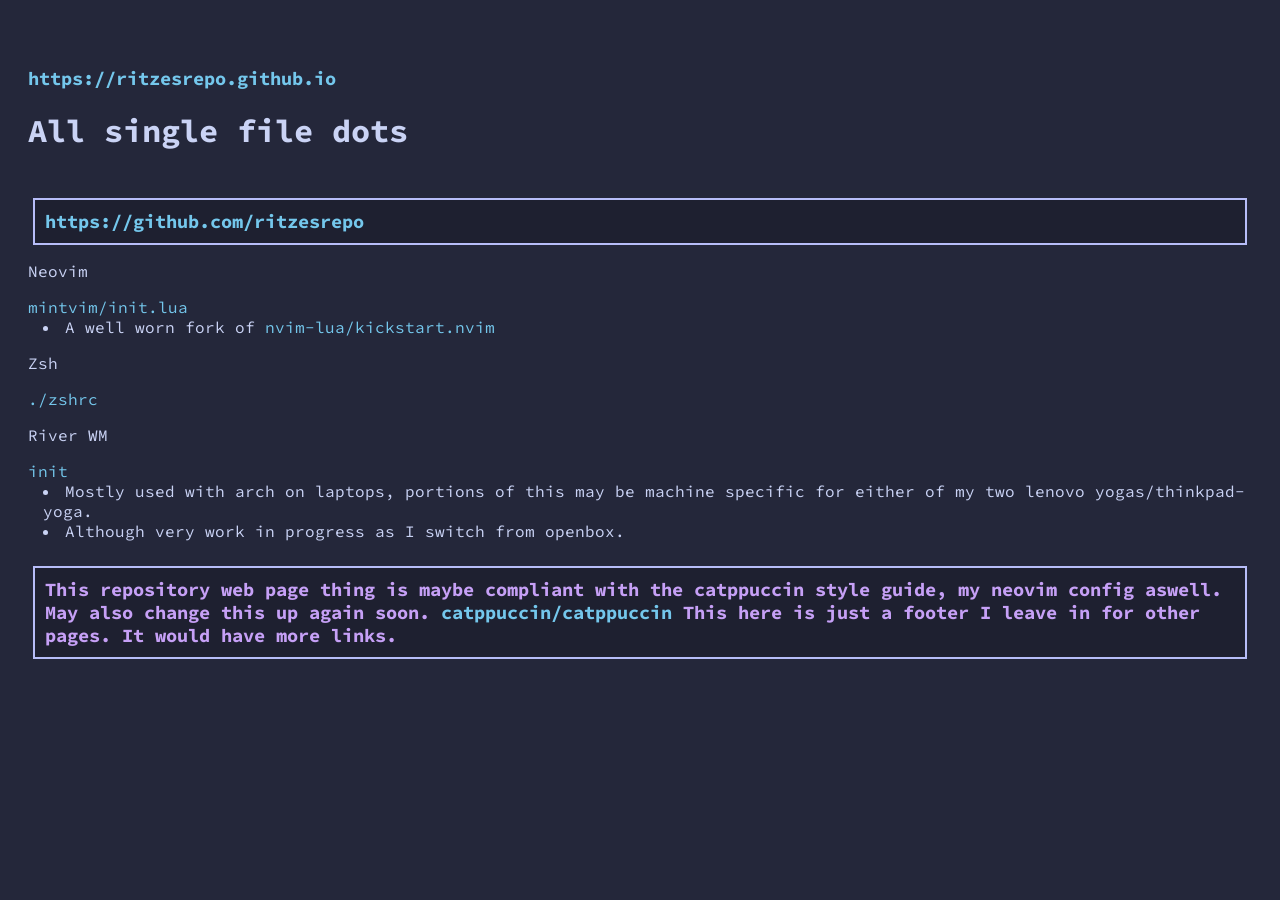
==== index.html @ 78f9e6ac "Update index.html how about no headers and change the header bar" ====
<!DOCTYPE html>
<html>

  <head>
    <meta charset="UTF-8">
    <meta name="viewport" content="width=device-width,initial-scale=1.0">
    <link href="stylesheet.css" type="text/css" rel="stylesheet">
    <link href="favicon.ico" type="image/ico" rel=icon>
    <link href="https://fonts.googleapis.com/css2?family=Source+Code+Pro&display=swap" rel="stylesheet"> 

    <title>Ritzes'Repo</title>
    <meta name="author" content="Ritz">
    <meta name="description" content="A repo for Ritz">
    <meta name="keywords" content="ritzes, ritz, repo">
  </head>
  
  <body>
    
    <!-- <pre> -->
    <!--    _____  _ _                _   _____                   -->
    <!--   |  __ \(_) |              ( ) |  __ \                  -->
    <!--   | |__) |_| |_ _______  ___|/  | |__) |___ _ __   ___   -->
    <!--   |  _  /| | __|_  / _ \/ __|   |  _  /  _ \ '_ \ / _ \  -->
    <!--   | | \ \| | |_ / /  __/\__ \   | | \ \  __/ |_) | (_) | -->
    <!--   |_|  \_\_|\__/___\___||___/   |_|  \_\___| .__/ \___/  -->
    <!--                                            | |           -->
    <!--                                            |_|           -->
    <!-- </pre> -->

    <br>
    <h3><a href="https://ritzesrepo.github.io">https://ritzesrepo.github.io</a></h3>
    <h1>All single file dots</h1>    
    <br>
    <h3 class="header-bar"><a href="https://github.com/ritzesrepo">https://github.com/ritzesrepo</a></h3>

    <p>Neovim</p>
    <a href="https://raw.githubusercontent.com/mintvim/init.lua">mintvim/init.lua</a>
    <li>A well worn fork of <a href="https://github.com/nvim-lua/kickstart.nvim">nvim-lua/kickstart.nvim</a></li>
    
    <p>Zsh</p>
    <a href="https://raw.githubusercontent.com/ritzesrepo/dots/.zshrc">./zshrc</a>
    
    <p>River WM</p>
    <a href="https://raw.githubusercontent.com/ritzesrepo/dots/river/init">init</a>
    <li>Mostly used with arch on laptops, portions of this may be machine specific for either of my two lenovo yogas/thinkpad-yoga.</li>
    <li>Although very work in progress as I switch from openbox.</li>
    
    <br>
    <h3 class="header-bar">
      This repository web page thing is maybe compliant with the catppuccin style guide, my neovim config aswell.
      May also change this up again soon.
      <a href="https://github.com/catppuccin/catppuccin">catppuccin/catppuccin</a>
      This here is just a footer I leave in for other pages. It would have more links.
    </h3>

  </body>
</html>
---- stylesheet.css ----
html {
  -webkit-font-smoothing: antialiased;
  -moz-osx-font-smoothing: grayscale;
}

body{
  font-family: "Source Code Pro", monospace;
  color: #cad3f5;
  background-color: #24273a;
  padding: 20px;
}

.header-bar{
  color: #c6a0f6;
  background-color: #1e2030;
  border: 2px solid #b7bdf8;
  margin: 5px;
  padding: 10px;
}

li {
  margin-left: 15px;
}

a {
  color: #74c7ec;
  text-decoration: none;
  transition-duration: 0.5s;
}
a:hover {
  color: #74c7ec;
  text-decoration: underline;
}
a:visted {
  color: #94e2d5;
  text-decoration: underline;
}
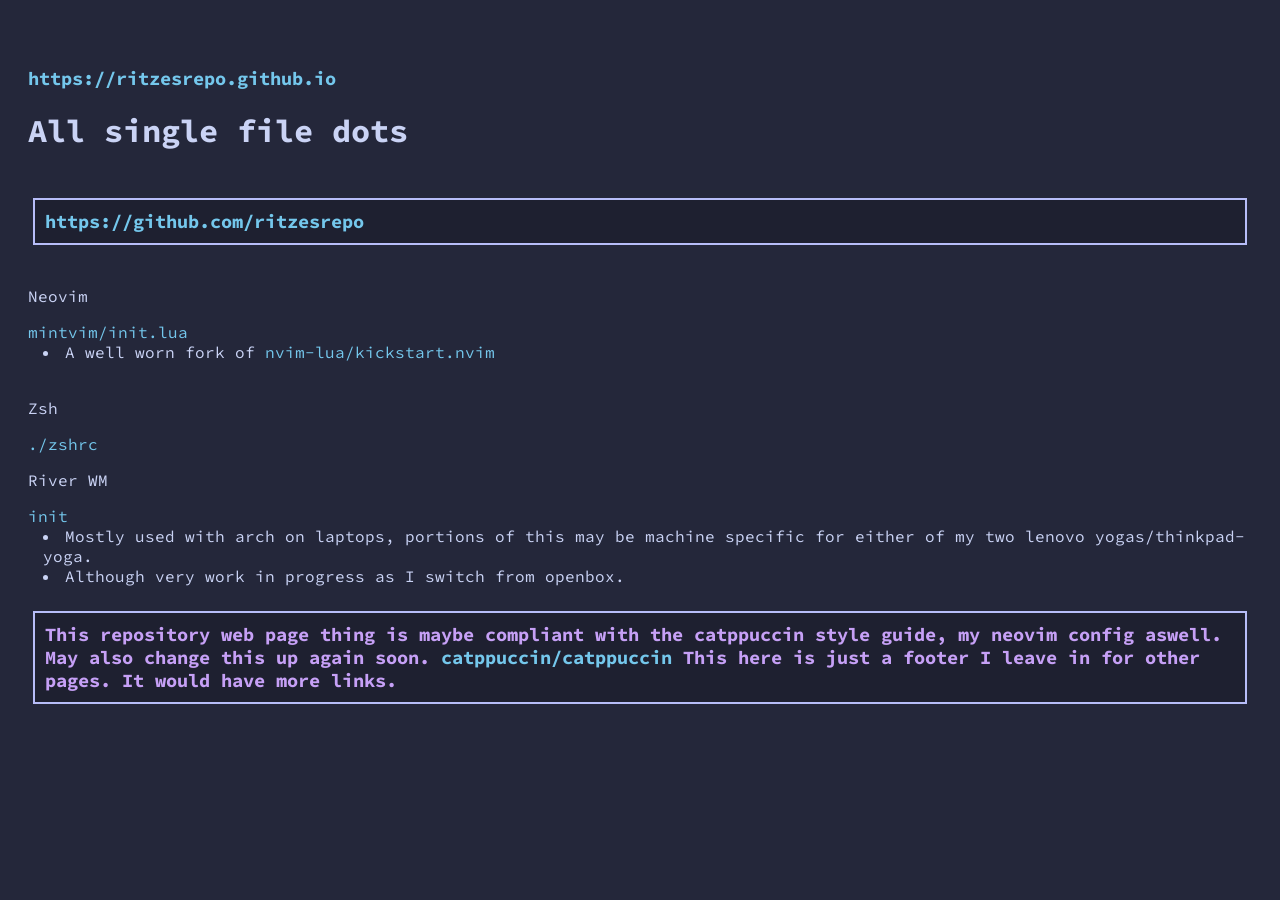
==== commit b5d440d8: "Update index.html minor rewrite" ====
--- a/index.html
+++ b/index.html
@@ -30,16 +30,20 @@
     <br>
     <h3><a href="https://ritzesrepo.github.io">https://ritzesrepo.github.io</a></h3>
     <h1>All single file dots</h1>    
+    
     <br>
     <h3 class="header-bar"><a href="https://github.com/ritzesrepo">https://github.com/ritzesrepo</a></h3>
-
+    
+    <br>
     <p>Neovim</p>
     <a href="https://raw.githubusercontent.com/mintvim/init.lua">mintvim/init.lua</a>
     <li>A well worn fork of <a href="https://github.com/nvim-lua/kickstart.nvim">nvim-lua/kickstart.nvim</a></li>
     
+    <br>
     <p>Zsh</p>
     <a href="https://raw.githubusercontent.com/ritzesrepo/dots/.zshrc">./zshrc</a>
-    
+
+    <br>
     <p>River WM</p>
     <a href="https://raw.githubusercontent.com/ritzesrepo/dots/river/init">init</a>
     <li>Mostly used with arch on laptops, portions of this may be machine specific for either of my two lenovo yogas/thinkpad-yoga.</li>
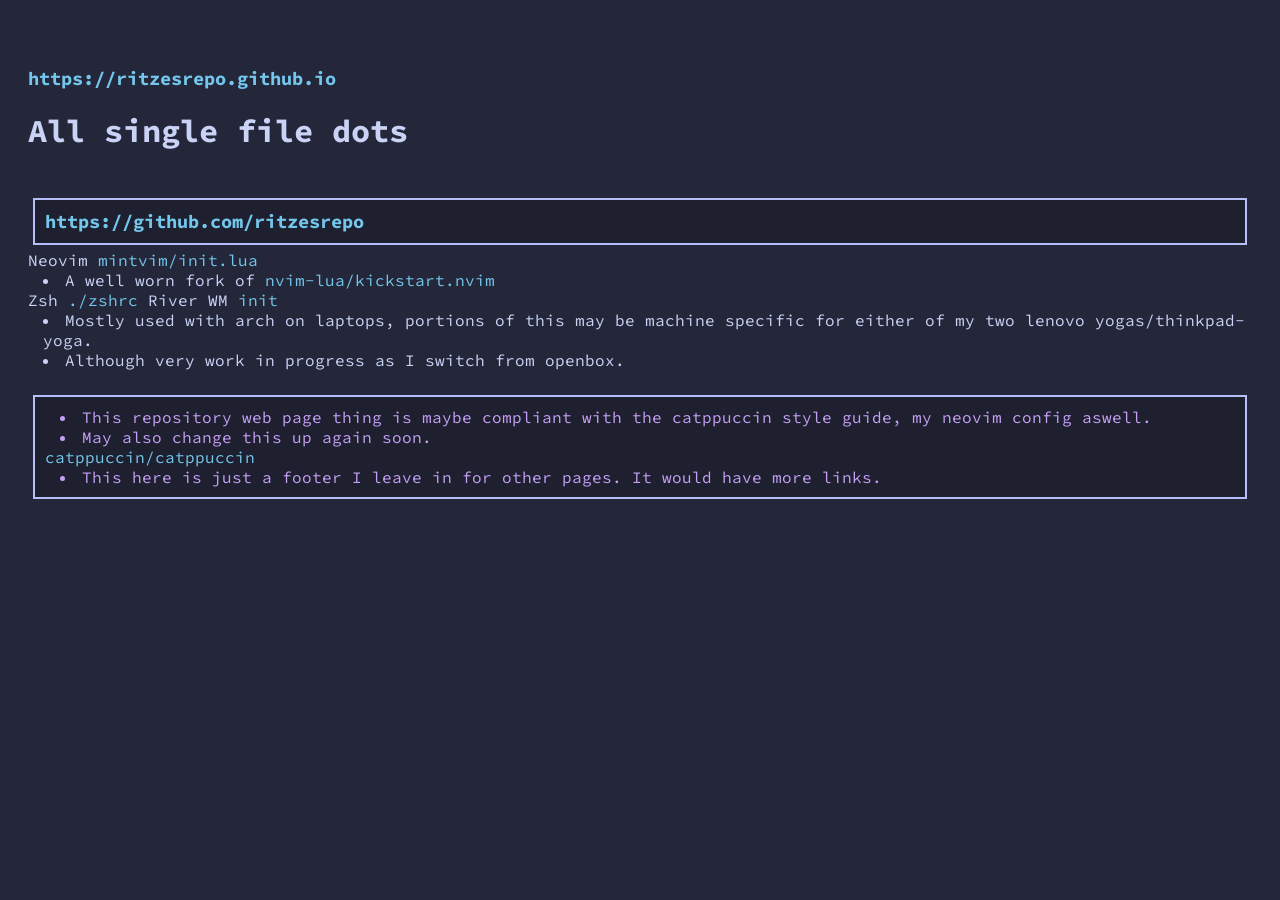
==== commit c3224e84: "Update index.html fixing the footer" ====
--- a/index.html
+++ b/index.html
@@ -13,9 +13,9 @@
     <meta name="description" content="A repo for Ritz">
     <meta name="keywords" content="ritzes, ritz, repo">
   </head>
-  
+
   <body>
-    
+
     <!-- <pre> -->
     <!--    _____  _ _                _   _____                   -->
     <!--   |  __ \(_) |              ( ) |  __ \                  -->
@@ -30,32 +30,28 @@
     <br>
     <h3><a href="https://ritzesrepo.github.io">https://ritzesrepo.github.io</a></h3>
     <h1>All single file dots</h1>    
-    
     <br>
     <h3 class="header-bar"><a href="https://github.com/ritzesrepo">https://github.com/ritzesrepo</a></h3>
-    
-    <br>
-    <p>Neovim</p>
+
+    Neovim
     <a href="https://raw.githubusercontent.com/mintvim/init.lua">mintvim/init.lua</a>
     <li>A well worn fork of <a href="https://github.com/nvim-lua/kickstart.nvim">nvim-lua/kickstart.nvim</a></li>
-    
-    <br>
-    <p>Zsh</p>
+
+    Zsh
     <a href="https://raw.githubusercontent.com/ritzesrepo/dots/.zshrc">./zshrc</a>
 
-    <br>
-    <p>River WM</p>
+    River WM
     <a href="https://raw.githubusercontent.com/ritzesrepo/dots/river/init">init</a>
     <li>Mostly used with arch on laptops, portions of this may be machine specific for either of my two lenovo yogas/thinkpad-yoga.</li>
     <li>Although very work in progress as I switch from openbox.</li>
-    
+
     <br>
-    <h3 class="header-bar">
-      This repository web page thing is maybe compliant with the catppuccin style guide, my neovim config aswell.
-      May also change this up again soon.
+    <div class="header-bar">
+      <li>This repository web page thing is maybe compliant with the catppuccin style guide, my neovim config aswell.</li>
+      <li>May also change this up again soon.</li>
       <a href="https://github.com/catppuccin/catppuccin">catppuccin/catppuccin</a>
-      This here is just a footer I leave in for other pages. It would have more links.
-    </h3>
+      <li>This here is just a footer I leave in for other pages. It would have more links.</li>
+    </div>
 
   </body>
 </html>
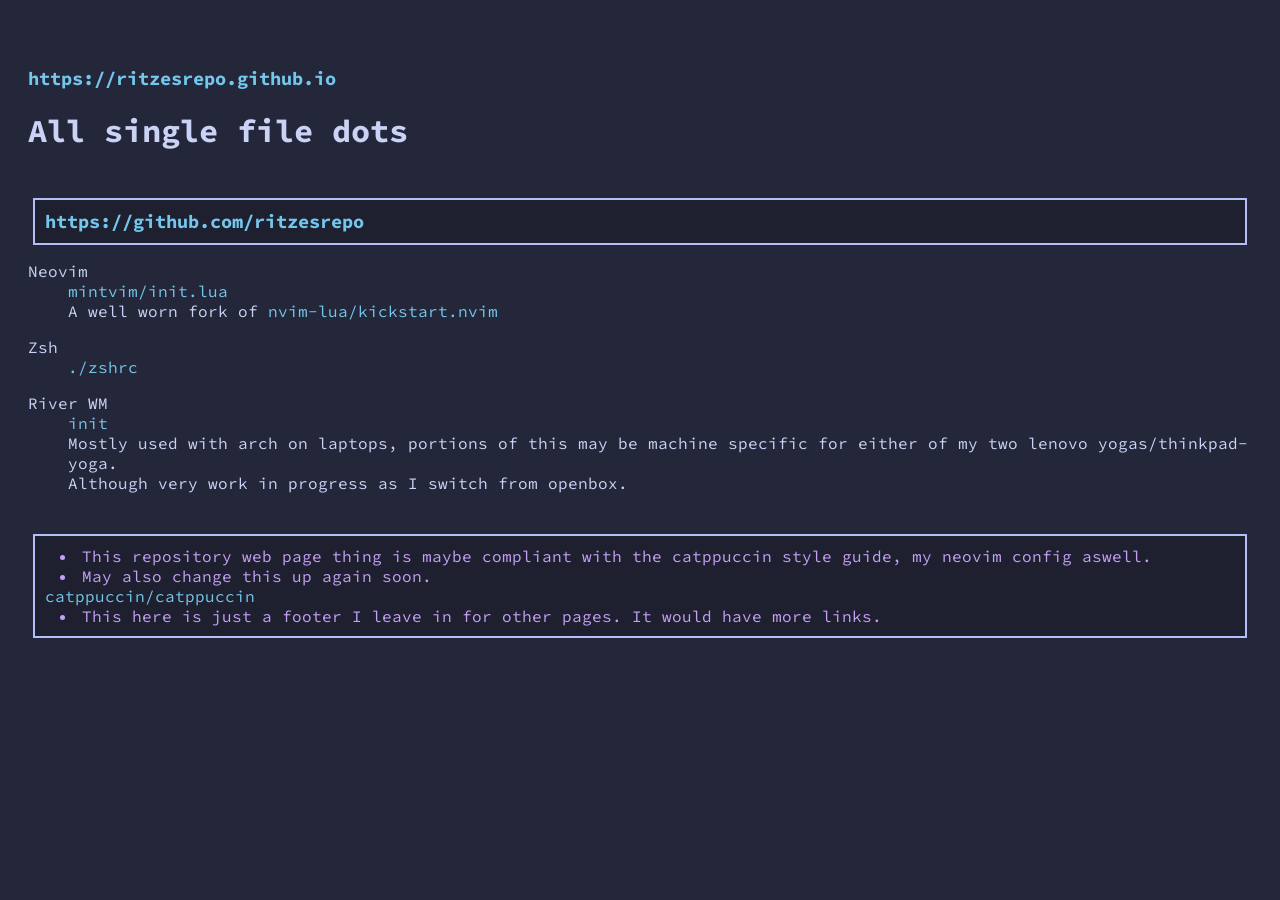
==== commit 68da0a9c: "Update index.html" ====
--- a/index.html
+++ b/index.html
@@ -33,18 +33,22 @@
     <br>
     <h3 class="header-bar"><a href="https://github.com/ritzesrepo">https://github.com/ritzesrepo</a></h3>
 
-    Neovim
-    <a href="https://raw.githubusercontent.com/mintvim/init.lua">mintvim/init.lua</a>
-    <li>A well worn fork of <a href="https://github.com/nvim-lua/kickstart.nvim">nvim-lua/kickstart.nvim</a></li>
+    <dl>
+      <dt>Neovim</dt>
+      <dd><a href="https://raw.githubusercontent.com/mintvim/init.lua">mintvim/init.lua</a></dd>
+      <dd>A well worn fork of <a href="https://github.com/nvim-lua/kickstart.nvim">nvim-lua/kickstart.nvim</a></dd>
+    </dl>
 
-    Zsh
-    <a href="https://raw.githubusercontent.com/ritzesrepo/dots/.zshrc">./zshrc</a>
-
-    River WM
-    <a href="https://raw.githubusercontent.com/ritzesrepo/dots/river/init">init</a>
-    <li>Mostly used with arch on laptops, portions of this may be machine specific for either of my two lenovo yogas/thinkpad-yoga.</li>
-    <li>Although very work in progress as I switch from openbox.</li>
-
+    <dl>
+      <dt>Zsh</dt>
+      <dd><a href="https://raw.githubusercontent.com/ritzesrepo/dots/.zshrc">./zshrc</a></dd>
+    </dl>
+    <dl>
+      <dt>River WM</dt>
+      <dd><a href="https://raw.githubusercontent.com/ritzesrepo/dots/river/init">init</a></dd>
+      <dd>Mostly used with arch on laptops, portions of this may be machine specific for either of my two lenovo yogas/thinkpad-yoga.</dd>
+      <dd>Although very work in progress as I switch from openbox.</dd>
+    </dl>
     <br>
     <div class="header-bar">
       <li>This repository web page thing is maybe compliant with the catppuccin style guide, my neovim config aswell.</li>
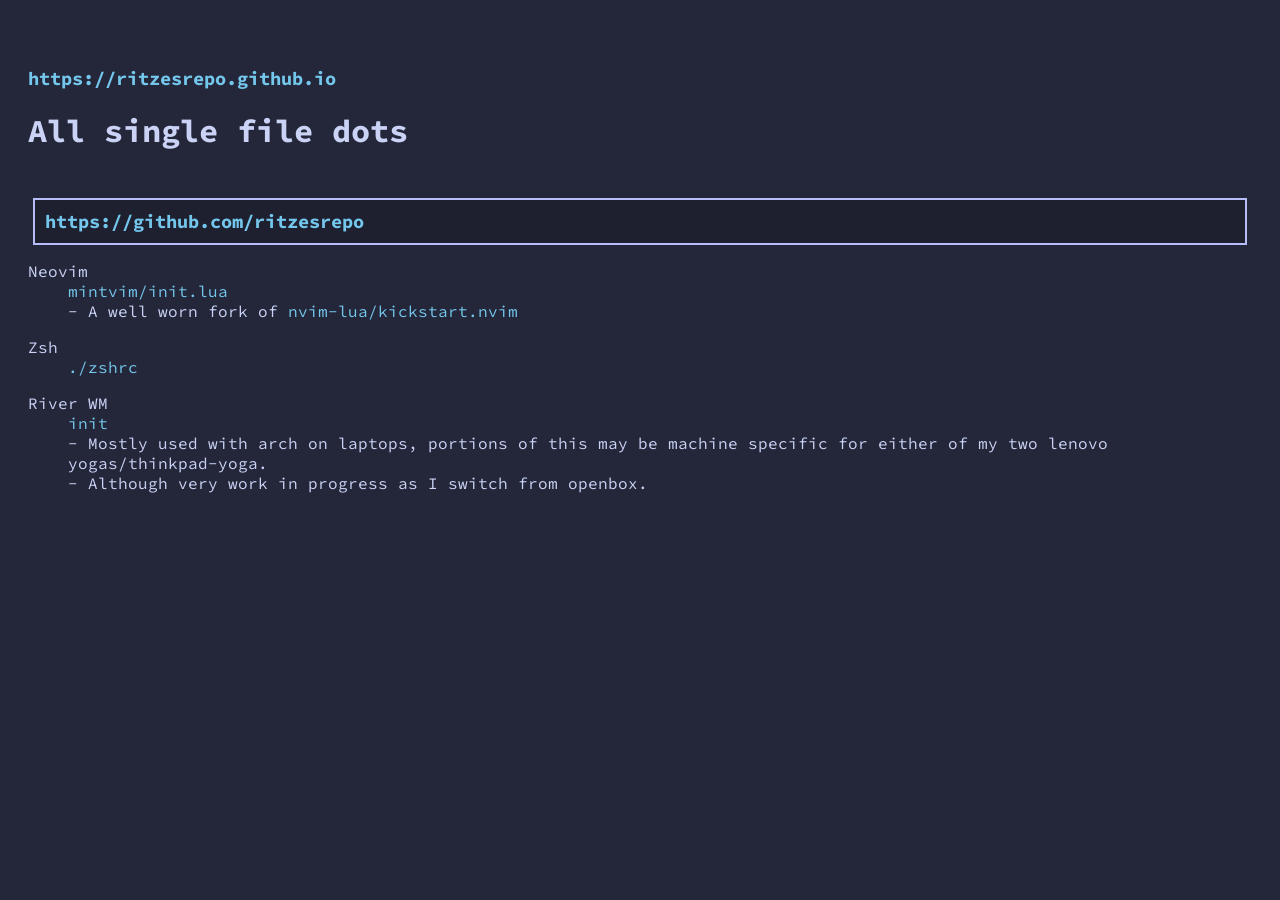
==== commit 9a326dca: "Update index.html Remove footer, Adjust list item delimiter" ====
--- a/index.html
+++ b/index.html
@@ -36,7 +36,7 @@
     <dl>
       <dt>Neovim</dt>
       <dd><a href="https://raw.githubusercontent.com/mintvim/init.lua">mintvim/init.lua</a></dd>
-      <dd>A well worn fork of <a href="https://github.com/nvim-lua/kickstart.nvim">nvim-lua/kickstart.nvim</a></dd>
+      <dd>- A well worn fork of <a href="https://github.com/nvim-lua/kickstart.nvim">nvim-lua/kickstart.nvim</a></dd>
     </dl>
 
     <dl>
@@ -46,16 +46,9 @@
     <dl>
       <dt>River WM</dt>
       <dd><a href="https://raw.githubusercontent.com/ritzesrepo/dots/river/init">init</a></dd>
-      <dd>Mostly used with arch on laptops, portions of this may be machine specific for either of my two lenovo yogas/thinkpad-yoga.</dd>
-      <dd>Although very work in progress as I switch from openbox.</dd>
+      <dd>- Mostly used with arch on laptops, portions of this may be machine specific for either of my two lenovo yogas/thinkpad-yoga.</dd>
+      <dd>- Although very work in progress as I switch from openbox.</dd>
     </dl>
-    <br>
-    <div class="header-bar">
-      <li>This repository web page thing is maybe compliant with the catppuccin style guide, my neovim config aswell.</li>
-      <li>May also change this up again soon.</li>
-      <a href="https://github.com/catppuccin/catppuccin">catppuccin/catppuccin</a>
-      <li>This here is just a footer I leave in for other pages. It would have more links.</li>
-    </div>
 
   </body>
 </html>
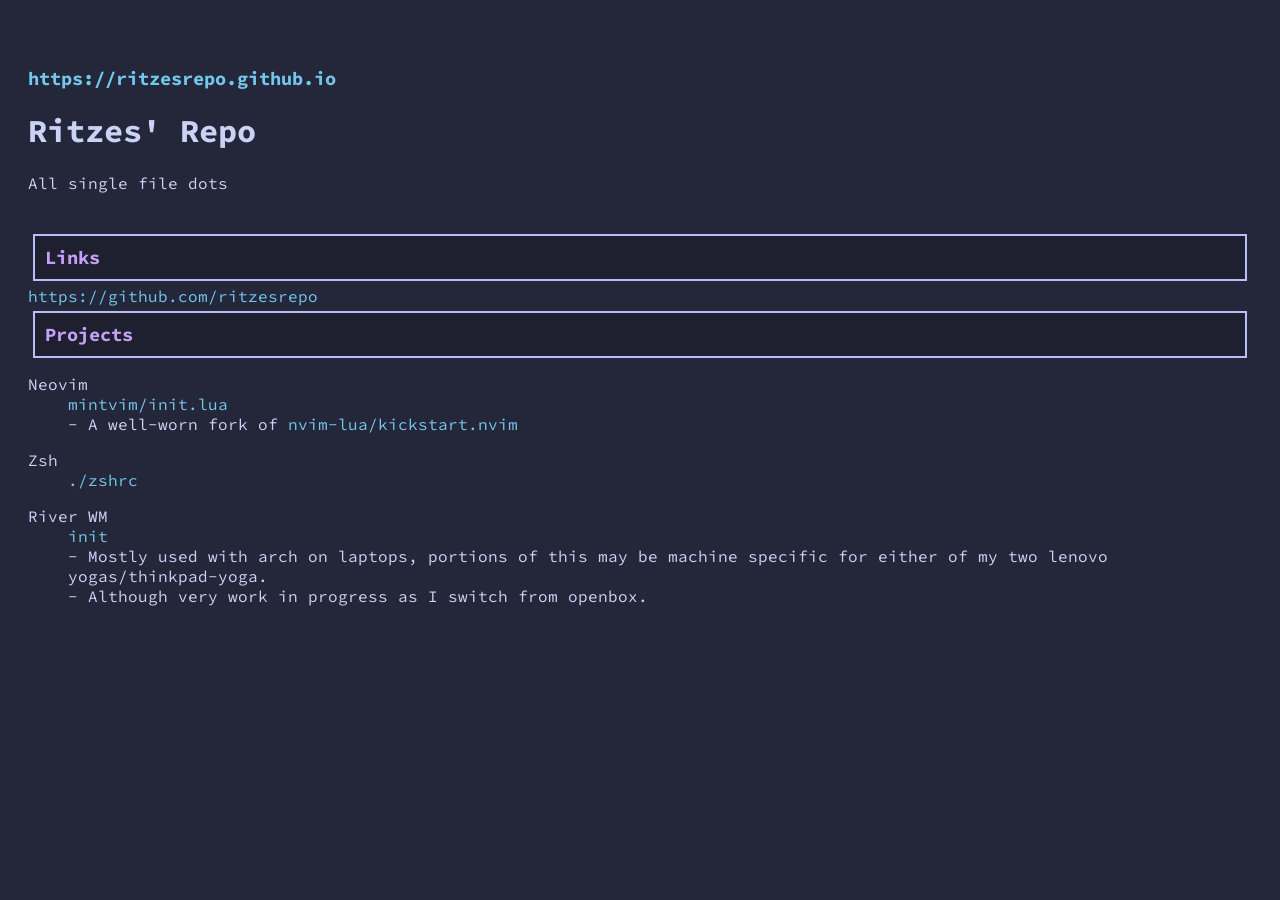
==== commit b678138a: "Update index.html changes headers and wording around" ====
--- a/index.html
+++ b/index.html
@@ -29,14 +29,20 @@
 
     <br>
     <h3><a href="https://ritzesrepo.github.io">https://ritzesrepo.github.io</a></h3>
-    <h1>All single file dots</h1>    
+    <h1>Ritzes' Repo</h1>
+    <p>All single file dots</p>    
     <br>
-    <h3 class="header-bar"><a href="https://github.com/ritzesrepo">https://github.com/ritzesrepo</a></h3>
+
+    <h3 class="header-bar">Links</h3>
+
+    <a href="https://github.com/ritzesrepo">https://github.com/ritzesrepo</a>
+
+    <h3 class="header-bar">Projects</h3>
 
     <dl>
       <dt>Neovim</dt>
       <dd><a href="https://raw.githubusercontent.com/mintvim/init.lua">mintvim/init.lua</a></dd>
-      <dd>- A well worn fork of <a href="https://github.com/nvim-lua/kickstart.nvim">nvim-lua/kickstart.nvim</a></dd>
+      <dd>- A well-worn fork of <a href="https://github.com/nvim-lua/kickstart.nvim">nvim-lua/kickstart.nvim</a></dd>
     </dl>
 
     <dl>
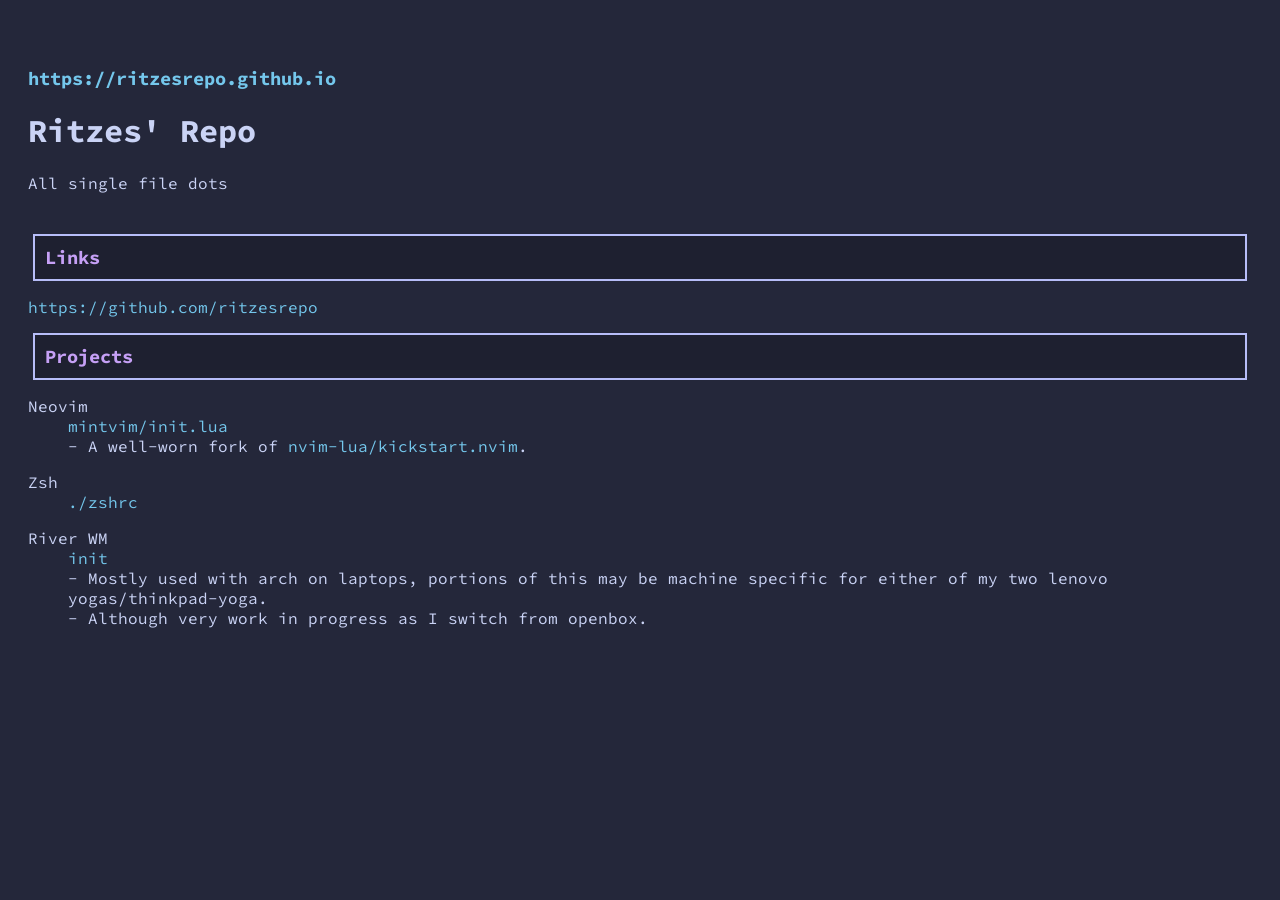
==== commit 44192264: "Update index.html fix a typo and make links into list for consistency" ====
--- a/index.html
+++ b/index.html
@@ -35,14 +35,16 @@
 
     <h3 class="header-bar">Links</h3>
 
-    <a href="https://github.com/ritzesrepo">https://github.com/ritzesrepo</a>
+    <dl>
+      <dt><a href="https://github.com/ritzesrepo">https://github.com/ritzesrepo</a></dt>
+    </dl>
 
     <h3 class="header-bar">Projects</h3>
 
     <dl>
       <dt>Neovim</dt>
       <dd><a href="https://raw.githubusercontent.com/mintvim/init.lua">mintvim/init.lua</a></dd>
-      <dd>- A well-worn fork of <a href="https://github.com/nvim-lua/kickstart.nvim">nvim-lua/kickstart.nvim</a></dd>
+      <dd>- A well-worn fork of <a href="https://github.com/nvim-lua/kickstart.nvim">nvim-lua/kickstart.nvim</a>.</dd>
     </dl>
 
     <dl>
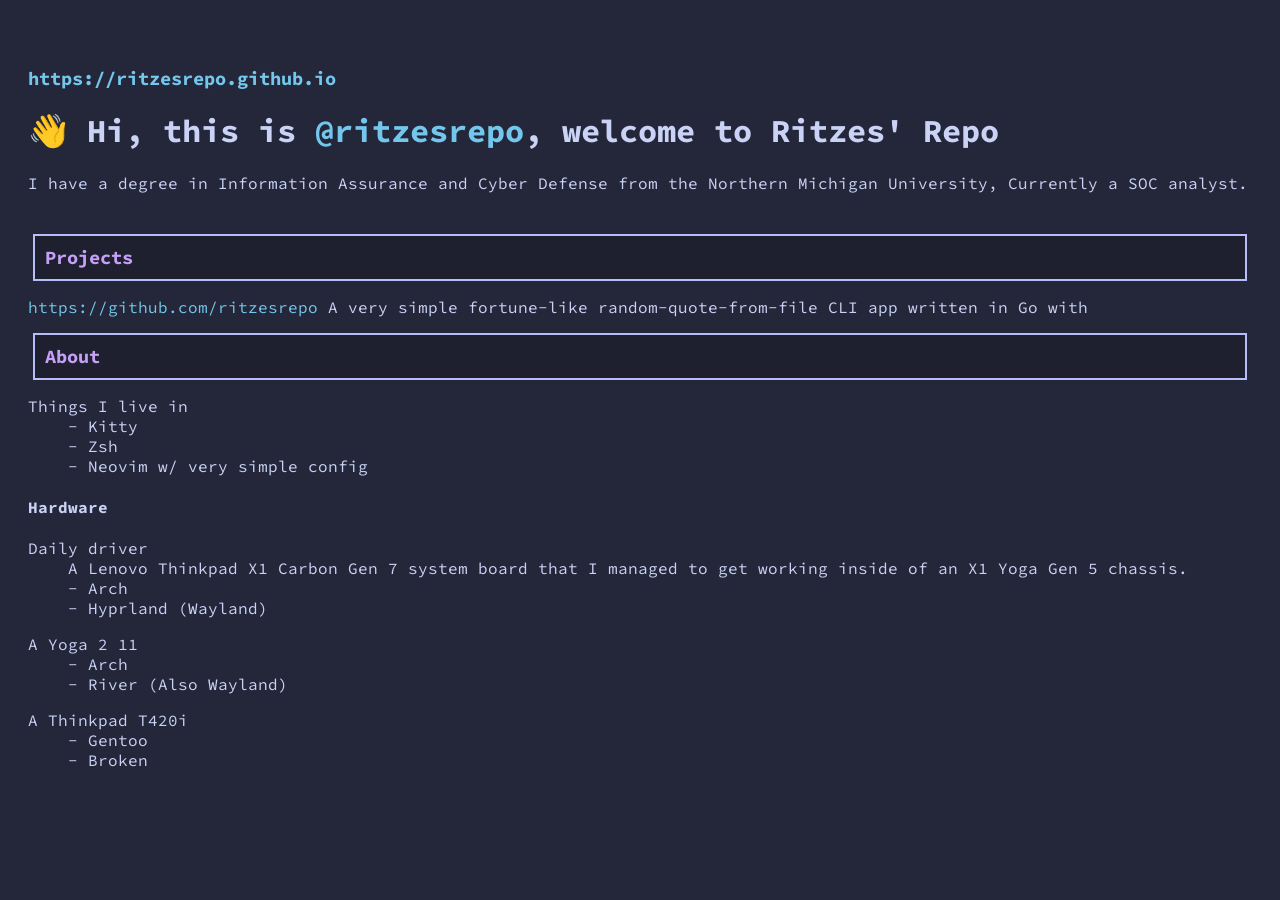
==== commit 81b8b65f: "Update index.html nearly sync with about" ====
--- a/index.html
+++ b/index.html
@@ -29,33 +29,41 @@
 
     <br>
     <h3><a href="https://ritzesrepo.github.io">https://ritzesrepo.github.io</a></h3>
-    <h1>Ritzes' Repo</h1>
-    <p>All single file dots</p>    
+    <h1>👋 Hi, this is <a href="https://github.com/ritzesrepo">@ritzesrepo</a>, welcome to Ritzes' Repo</h1>
+    <p>I have a degree in Information Assurance and Cyber Defense from the Northern Michigan University, Currently a SOC analyst.</p>    
     <br>
 
-    <h3 class="header-bar">Links</h3>
-
+    <h3 class="header-bar">Projects</h3>
+    
     <dl>
-      <dt><a href="https://github.com/ritzesrepo">https://github.com/ritzesrepo</a></dt>
+      <dt><a href="https://github.com/ritzesrepo">https://github.com/ritzesrepo</a> A very simple fortune-like random-quote-from-file CLI app written in Go with</dt>
     </dl>
 
-    <h3 class="header-bar">Projects</h3>
-
+    <h3 class="header-bar">About</h3>
+    
     <dl>
-      <dt>Neovim</dt>
-      <dd><a href="https://raw.githubusercontent.com/mintvim/init.lua">mintvim/init.lua</a></dd>
-      <dd>- A well-worn fork of <a href="https://github.com/nvim-lua/kickstart.nvim">nvim-lua/kickstart.nvim</a>.</dd>
+      <dt>Things I live in</dt>
+      <dd>- Kitty</dd>
+      <dd>- Zsh</dd>
+      <dd>- Neovim w/ very simple config</dd>
     </dl>
-
+    
+    <h4>Hardware</h4>
     <dl>
-      <dt>Zsh</dt>
-      <dd><a href="https://raw.githubusercontent.com/ritzesrepo/dots/.zshrc">./zshrc</a></dd>
+      <dt>Daily driver</dt>
+      <dd>A Lenovo Thinkpad X1 Carbon Gen 7 system board that I managed to get working inside of an X1 Yoga Gen 5 chassis.</dd>
+      <dd>- Arch</dd>
+      <dd>- Hyprland (Wayland)</dd>
     </dl>
     <dl>
-      <dt>River WM</dt>
-      <dd><a href="https://raw.githubusercontent.com/ritzesrepo/dots/river/init">init</a></dd>
-      <dd>- Mostly used with arch on laptops, portions of this may be machine specific for either of my two lenovo yogas/thinkpad-yoga.</dd>
-      <dd>- Although very work in progress as I switch from openbox.</dd>
+      <dt>A Yoga 2 11</dt>
+      <dd>- Arch</dd>
+      <dd>- River (Also Wayland)</dd>
+    </dl>
+    <dl>
+      <dt>A Thinkpad T420i</dt>
+      <dd>- Gentoo</dd>
+      <dd>- Broken</dd>
     </dl>
 
   </body>
